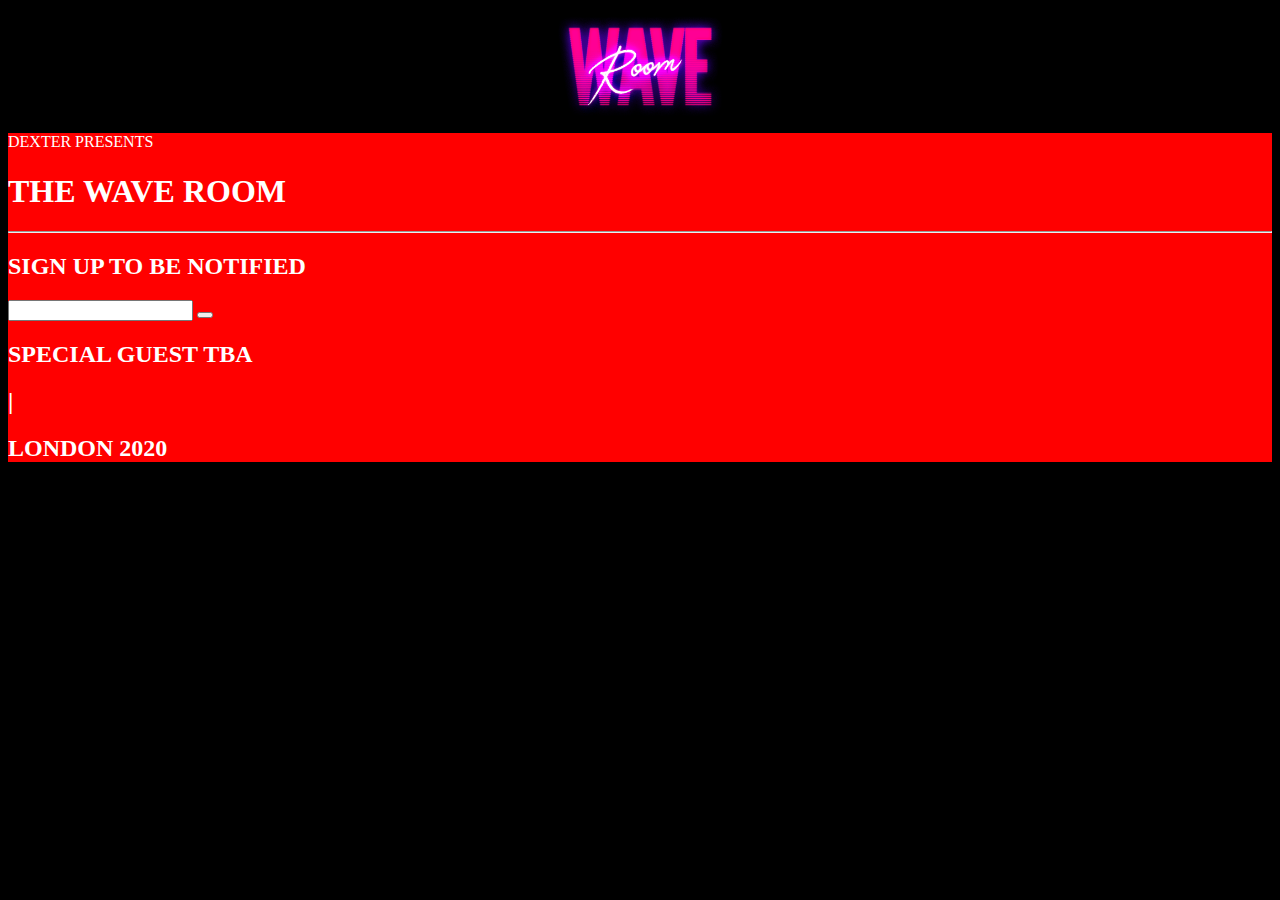
==== index.html @ 687a7879 "Copy added in" ====
<!DOCTYPE html>
<html lang="en" dir="ltr">
  <head>
    <meta charset="utf-8">
    <link rel="stylesheet" href="./style.css">
    <title>THE WAVE ROOM</title>
  </head>
  <body>
    <nav class="navbar">
      <img src="logo.png" alt="" class="logo">
    </nav>
    <section class="main-info">
      <p>Dexter Presents</p>
      <h1>The Wave Room</h1>
      <hr>
      <h2>Sign up to be notified</h2>
      <input type="text" name="" value="">
      <button type="button" name="button"></button>
      <div class="bottom-info">
        <h2>Special Guest TBA</h2>
        <h2>|</h2>
        <h2>London 2020</h2>
      </div>
    </section>
  </body>
</html>
---- style.css ----
html, body {
  background-color: black;
  color: white;
}

a {
  text-decoration: none;
  color: inherit;
}

.navbar {
  width: 100%;
  display: flex;
  justify-content: center;
  margin: 16px 0;
}

.logo {
  width: 165px;
}

.main-info {
  background-color: red;
  text-transform: uppercase;
}
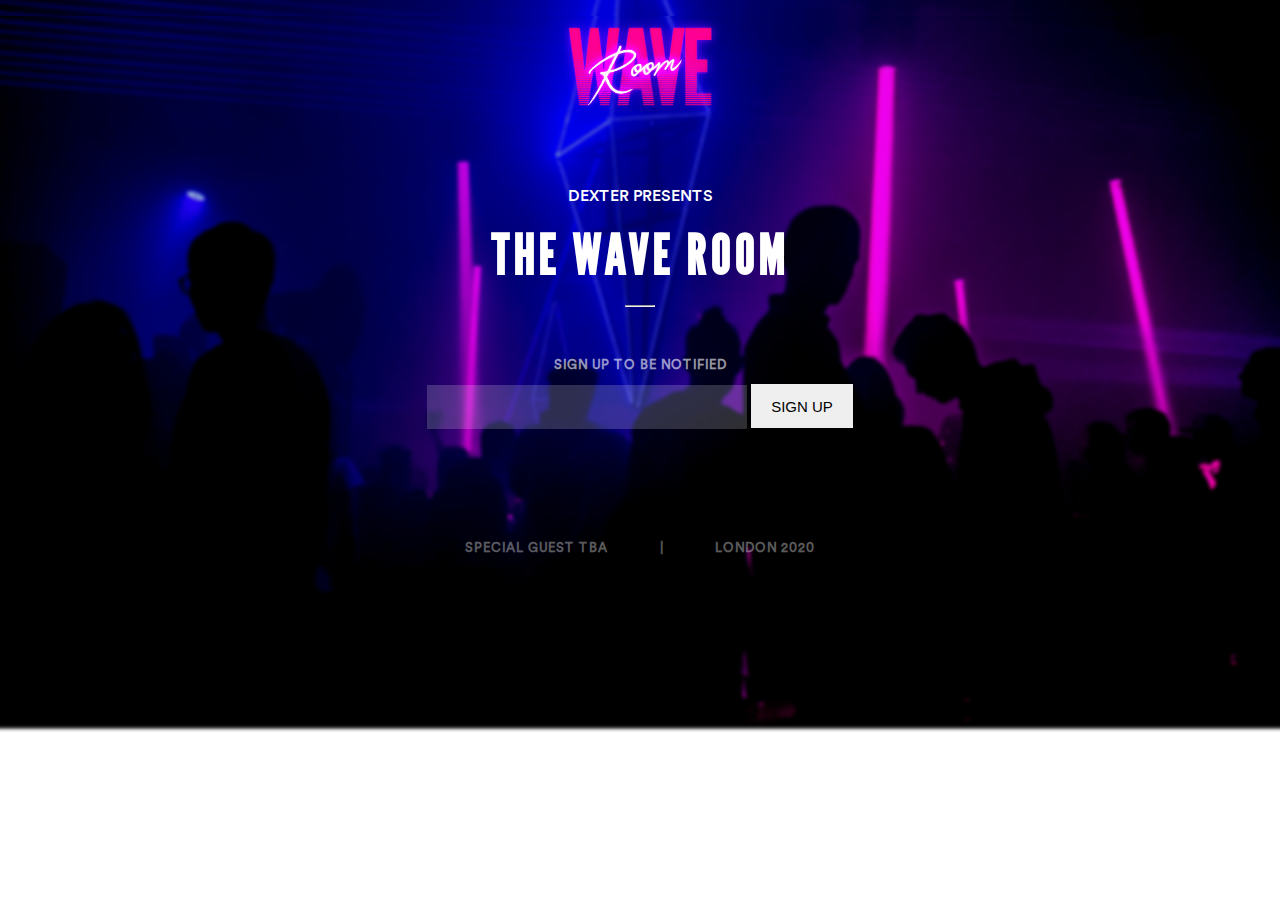
==== commit df8cd5e0: "Bg added and text formatted" ====
--- a/index.html
+++ b/index.html
@@ -14,8 +14,8 @@
       <h1>The Wave Room</h1>
       <hr>
       <h2>Sign up to be notified</h2>
-      <input type="text" name="" value="">
-      <button type="button" name="button"></button>
+      <input type="text" name="" value="" class="email-box">
+      <button type="button" name="button" class="sign-up">sign up</button>
       <div class="bottom-info">
         <h2>Special Guest TBA</h2>
         <h2>|</h2>
--- a/style.css
+++ b/style.css
@@ -1,11 +1,58 @@
+*, *:before, *:after {
+  box-sizing: border-box;
+}
+
 html, body {
   background-color: black;
   color: white;
+  background: url('bg.png') center no-repeat;
+  background-size: 105%;
+  margin: 0;
+  padding: 0;
+}
+
+@font-face {
+  font-family: 'Circular Book';
+  src: url('CircularStd-Book.ttf') format('truetype');
+}
+
+@font-face {
+  font-family: 'Circular Medium';
+  src: url('CircularStd-Medium.ttf') format('truetype');
+}
+
+@font-face {
+  font-family: 'League Gothic';
+  src: url('leaguegothic-regular.ttf') format('truetype');
+}
+
+h1 {
+  font-family: 'League Gothic';
+  font-size: 56px;
+  letter-spacing: 4px;
+  margin: 16px 0;
+}
+
+h2 {
+  font-family: 'Circular Book';
+  font-size: 13px;
+  letter-spacing: 1px;
+  color: rgba(255,255,255,0.6);
 }
 
 a {
   text-decoration: none;
   color: inherit;
+}
+
+p {
+  font-family: 'Circular Medium';
+  text-align: center;
+}
+
+hr {
+  width: 30px;
+  margin-bottom: 50px;
 }
 
 .navbar {
@@ -20,6 +67,34 @@
 }
 
 .main-info {
-  background-color: red;
   text-transform: uppercase;
+  width: 645px;
+  margin: 70px auto 0 auto;
+  text-align: center;
 }
+
+.bottom-info {
+  display: flex;
+  justify-content: space-between;
+  width: 350px;
+  margin: 100px auto 0 auto;
+  opacity: 0.6;
+  text-align: center;
+}
+
+.email-box {
+  background-color: #ffffff2e;
+  width: 320px;
+  height: 44px;
+  padding: 0;
+  border: 0;
+}
+
+.sign-up {
+  height: 44px;
+  font-size: 15px;
+  text-transform: uppercase;
+  font-weight: 500;
+  border: 0;
+  padding: 0 20px;
+}
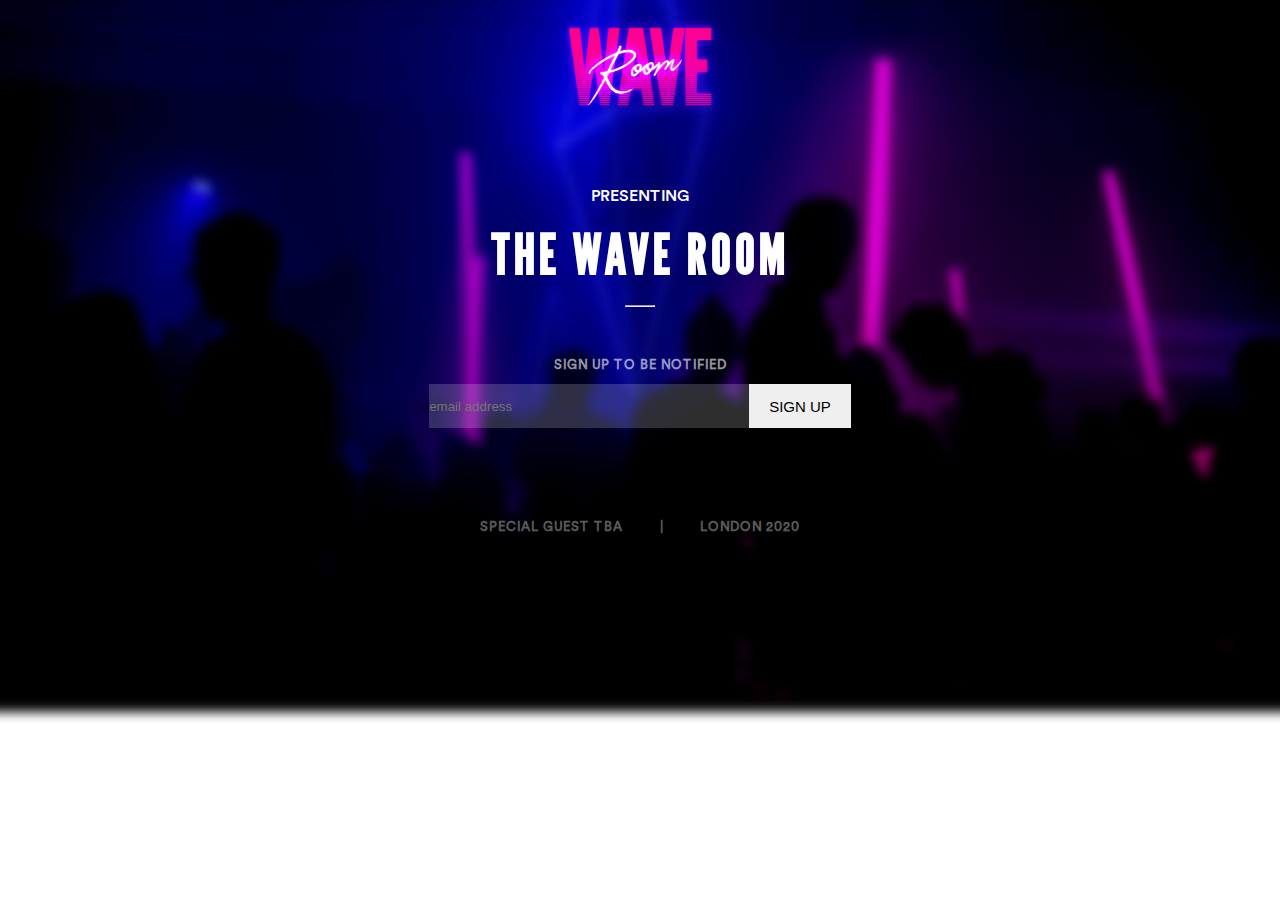
==== commit ad042079: "mailkimp implementation" ====
--- a/index.html
+++ b/index.html
@@ -10,12 +10,27 @@
       <img src="logo.png" alt="" class="logo">
     </nav>
     <section class="main-info">
-      <p>Dexter Presents</p>
+      <p>Presenting</p>
       <h1>The Wave Room</h1>
       <hr>
       <h2>Sign up to be notified</h2>
-      <input type="text" name="" value="" class="email-box">
-      <button type="button" name="button" class="sign-up">sign up</button>
+      <form action="https://gmail.us5.list-manage.com/subscribe/post?u=b534bf60e5aef83d950e85609&amp;id=b5d35d0430" method="post" id="mc-embedded-subscribe-form" name="mc-embedded-subscribe-form" class="validate mailing-list-box" target="_blank" novalidate>
+        <input  type="email" value="" name="EMAIL" class="email email-box" id="mce-EMAIL" placeholder="email address" required>
+        <div style="position: absolute; left: -5000px;" aria-hidden="true"><input type="text" name="b_b534bf60e5aef83d950e85609_b5d35d0430" tabindex="-1" value=""></div>
+        <div class="clear"><input type="submit" value="Sign up" name="subscribe" id="mc-embedded-subscribe" class="button sign-up"></div>
+      </form>
+      <!-- Begin Mailchimp Signup Form -->
+    <!-- <div id="mc_embed_signup">
+      <form action="https://gmail.us5.list-manage.com/subscribe/post?u=b534bf60e5aef83d950e85609&amp;id=b5d35d0430" method="post" id="mc-embedded-subscribe-form" name="mc-embedded-subscribe-form" class="validate" target="_blank" novalidate>
+        <div id="mc_embed_signup_scroll">
+          real people should not fill this in and expect good things - do not remove this or risk form bot signups
+          <div style="position: absolute; left: -5000px;" aria-hidden="true"><input type="text" name="b_b534bf60e5aef83d950e85609_b5d35d0430" tabindex="-1" value=""></div>
+          <div class="clear"><input type="submit" value="Subscribe" name="subscribe" id="mc-embedded-subscribe" class="button"></div>
+        </div>
+      </form>
+    </div> -->
+
+    <!--End mc_embed_signup -->
       <div class="bottom-info">
         <h2>Special Guest TBA</h2>
         <h2>|</h2>
--- a/style.css
+++ b/style.css
@@ -5,7 +5,7 @@
 html, body {
   background-color: black;
   color: white;
-  background: url('bg.png') center no-repeat;
+  background: url('bg2.png') center no-repeat;
   background-size: 105%;
   margin: 0;
   padding: 0;
@@ -76,8 +76,8 @@
 .bottom-info {
   display: flex;
   justify-content: space-between;
-  width: 350px;
-  margin: 100px auto 0 auto;
+  width: 320px;
+  margin: 80px auto 0 auto;
   opacity: 0.6;
   text-align: center;
 }
@@ -98,3 +98,8 @@
   border: 0;
   padding: 0 20px;
 }
+
+.mailing-list-box {
+  display: flex;
+  justify-content: center;
+}
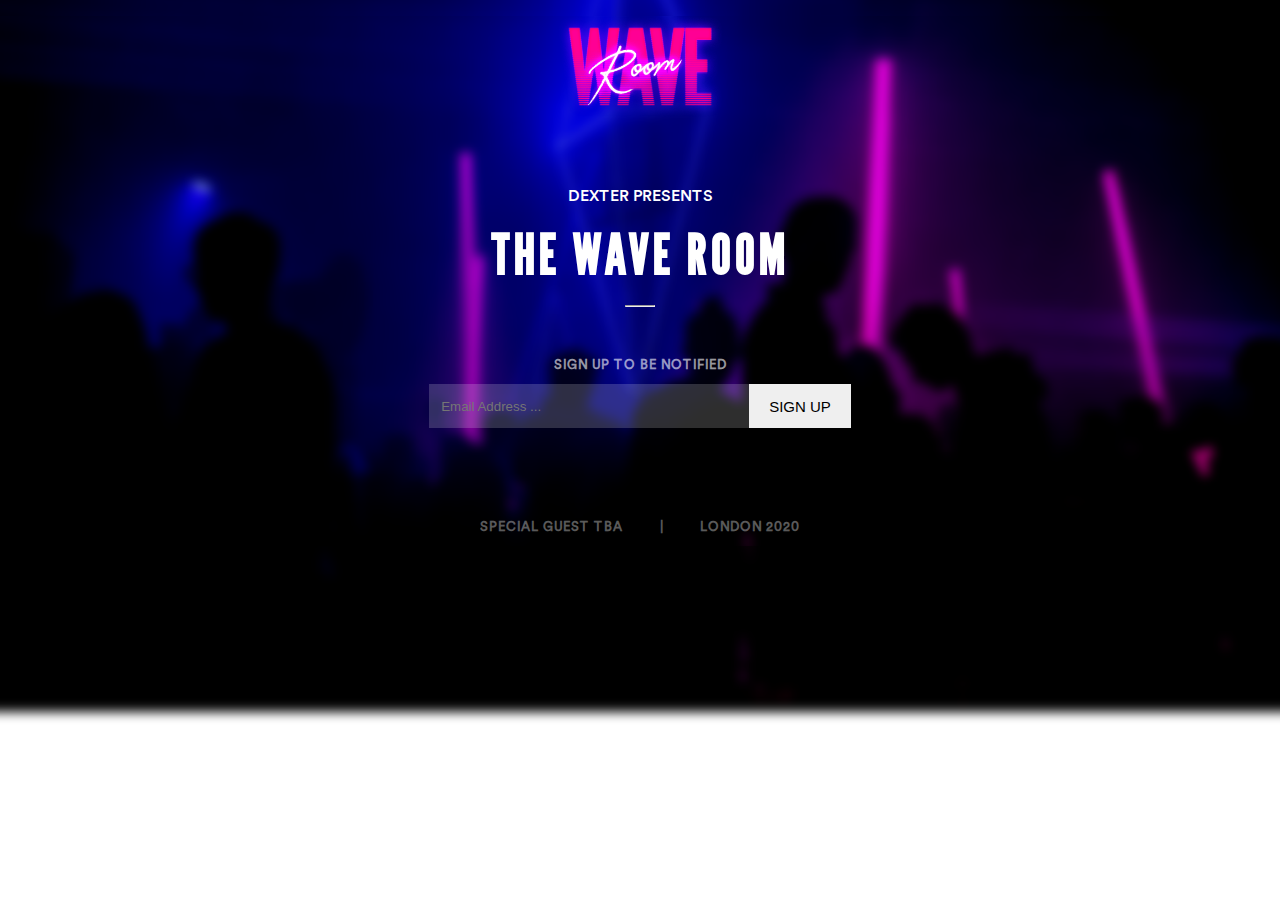
==== commit d1e9c21a: "Added thank you page & css changes" ====
--- a/index.html
+++ b/index.html
@@ -10,27 +10,15 @@
       <img src="logo.png" alt="" class="logo">
     </nav>
     <section class="main-info">
-      <p>Presenting</p>
+      <p>Dexter Presents</p>
       <h1>The Wave Room</h1>
       <hr>
       <h2>Sign up to be notified</h2>
       <form action="https://gmail.us5.list-manage.com/subscribe/post?u=b534bf60e5aef83d950e85609&amp;id=b5d35d0430" method="post" id="mc-embedded-subscribe-form" name="mc-embedded-subscribe-form" class="validate mailing-list-box" target="_blank" novalidate>
-        <input  type="email" value="" name="EMAIL" class="email email-box" id="mce-EMAIL" placeholder="email address" required>
+        <input type="email" value="" name="EMAIL" class="email email-box" id="mce-EMAIL" placeholder="Email Address ..." required>
         <div style="position: absolute; left: -5000px;" aria-hidden="true"><input type="text" name="b_b534bf60e5aef83d950e85609_b5d35d0430" tabindex="-1" value=""></div>
         <div class="clear"><input type="submit" value="Sign up" name="subscribe" id="mc-embedded-subscribe" class="button sign-up"></div>
       </form>
-      <!-- Begin Mailchimp Signup Form -->
-    <!-- <div id="mc_embed_signup">
-      <form action="https://gmail.us5.list-manage.com/subscribe/post?u=b534bf60e5aef83d950e85609&amp;id=b5d35d0430" method="post" id="mc-embedded-subscribe-form" name="mc-embedded-subscribe-form" class="validate" target="_blank" novalidate>
-        <div id="mc_embed_signup_scroll">
-          real people should not fill this in and expect good things - do not remove this or risk form bot signups
-          <div style="position: absolute; left: -5000px;" aria-hidden="true"><input type="text" name="b_b534bf60e5aef83d950e85609_b5d35d0430" tabindex="-1" value=""></div>
-          <div class="clear"><input type="submit" value="Subscribe" name="subscribe" id="mc-embedded-subscribe" class="button"></div>
-        </div>
-      </form>
-    </div> -->
-
-    <!--End mc_embed_signup -->
       <div class="bottom-info">
         <h2>Special Guest TBA</h2>
         <h2>|</h2>
--- a/style.css
+++ b/style.css
@@ -84,9 +84,11 @@
 
 .email-box {
   background-color: #ffffff2e;
+  color: white;
   width: 320px;
   height: 44px;
   padding: 0;
+  padding-left: 12px;
   border: 0;
 }
 
@@ -103,3 +105,8 @@
   display: flex;
   justify-content: center;
 }
+
+.thankyou-info {
+  text-transform: none;
+  font-size: 15px;
+}
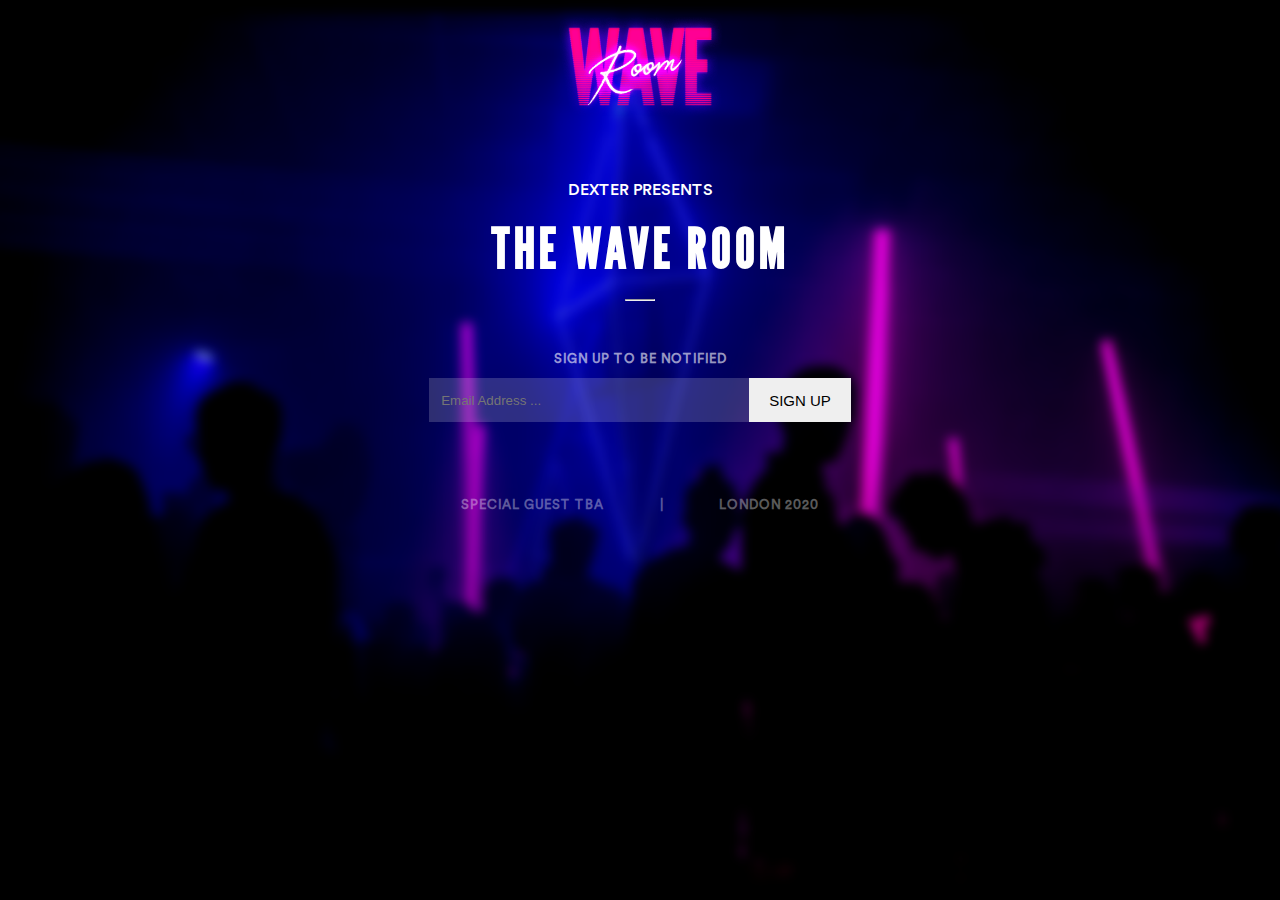
==== commit 5d109ec7: "Edits" ====
--- a/index.html
+++ b/index.html
@@ -10,19 +10,21 @@
       <img src="logo.png" alt="" class="logo">
     </nav>
     <section class="main-info">
-      <p>Dexter Presents</p>
-      <h1>The Wave Room</h1>
-      <hr>
-      <h2>Sign up to be notified</h2>
-      <form action="https://gmail.us5.list-manage.com/subscribe/post?u=b534bf60e5aef83d950e85609&amp;id=b5d35d0430" method="post" id="mc-embedded-subscribe-form" name="mc-embedded-subscribe-form" class="validate mailing-list-box" target="_blank" novalidate>
-        <input type="email" value="" name="EMAIL" class="email email-box" id="mce-EMAIL" placeholder="Email Address ..." required>
-        <div style="position: absolute; left: -5000px;" aria-hidden="true"><input type="text" name="b_b534bf60e5aef83d950e85609_b5d35d0430" tabindex="-1" value=""></div>
-        <div class="clear"><input type="submit" value="Sign up" name="subscribe" id="mc-embedded-subscribe" class="button sign-up"></div>
-      </form>
-      <div class="bottom-info">
-        <h2>Special Guest TBA</h2>
-        <h2>|</h2>
-        <h2>London 2020</h2>
+      <div class="signup-card">
+        <p>Dexter Presents</p>
+        <h1>The Wave Room</h1>
+        <hr>
+        <h2>Sign up to be notified</h2>
+        <form action="https://gmail.us5.list-manage.com/subscribe/post?u=b534bf60e5aef83d950e85609&amp;id=b5d35d0430" method="post" id="mc-embedded-subscribe-form" name="mc-embedded-subscribe-form" class="validate mailing-list-box" target="_blank" novalidate onsubmit="setTimeout(function(){window.location.reload();},10)">
+          <input type="email" value="" name="EMAIL" class="email email-box" id="mce-EMAIL" placeholder="Email Address ..." required>
+          <div style="position: absolute; left: -5000px;" aria-hidden="true"><input type="text" name="b_b534bf60e5aef83d950e85609_b5d35d0430" tabindex="-1" value=""></div>
+          <div class="clear"><input type="submit" value="Sign up" name="subscribe" id="mc-embedded-subscribe" class="button sign-up"></div>
+        </form>
+        <div class="bottom-info">
+          <h2>Special Guest TBA</h2>
+          <h2>|</h2>
+          <h2>London 2020</h2>
+        </div>
       </div>
     </section>
   </body>
--- a/style.css
+++ b/style.css
@@ -2,13 +2,23 @@
   box-sizing: border-box;
 }
 
+html {
+  background-color: black;
+}
+
+body {
+  background: url('bg2.png') no-repeat center;
+}
+
 html, body {
-  background-color: black;
   color: white;
-  background: url('bg2.png') center no-repeat;
-  background-size: 105%;
+  background-size: cover;
   margin: 0;
   padding: 0;
+  height: 100%;
+  width: 100%;
+  display: flex;
+  flex-direction: column;
 }
 
 @font-face {
@@ -68,18 +78,21 @@
 
 .main-info {
   text-transform: uppercase;
-  width: 645px;
-  margin: 70px auto 0 auto;
+  width: 100%;
   text-align: center;
+  display: flex;
+  flex-direction: column;
+  align-items: center;
 }
 
 .bottom-info {
   display: flex;
   justify-content: space-between;
-  width: 320px;
-  margin: 80px auto 0 auto;
+  width: 100%;
+  margin-top: 64px;
   opacity: 0.6;
   text-align: center;
+  padding: 0 32px;
 }
 
 .email-box {
@@ -110,3 +123,7 @@
   text-transform: none;
   font-size: 15px;
 }
+
+.signup-card {
+  padding: 32px 32px 128px 32px;
+}
